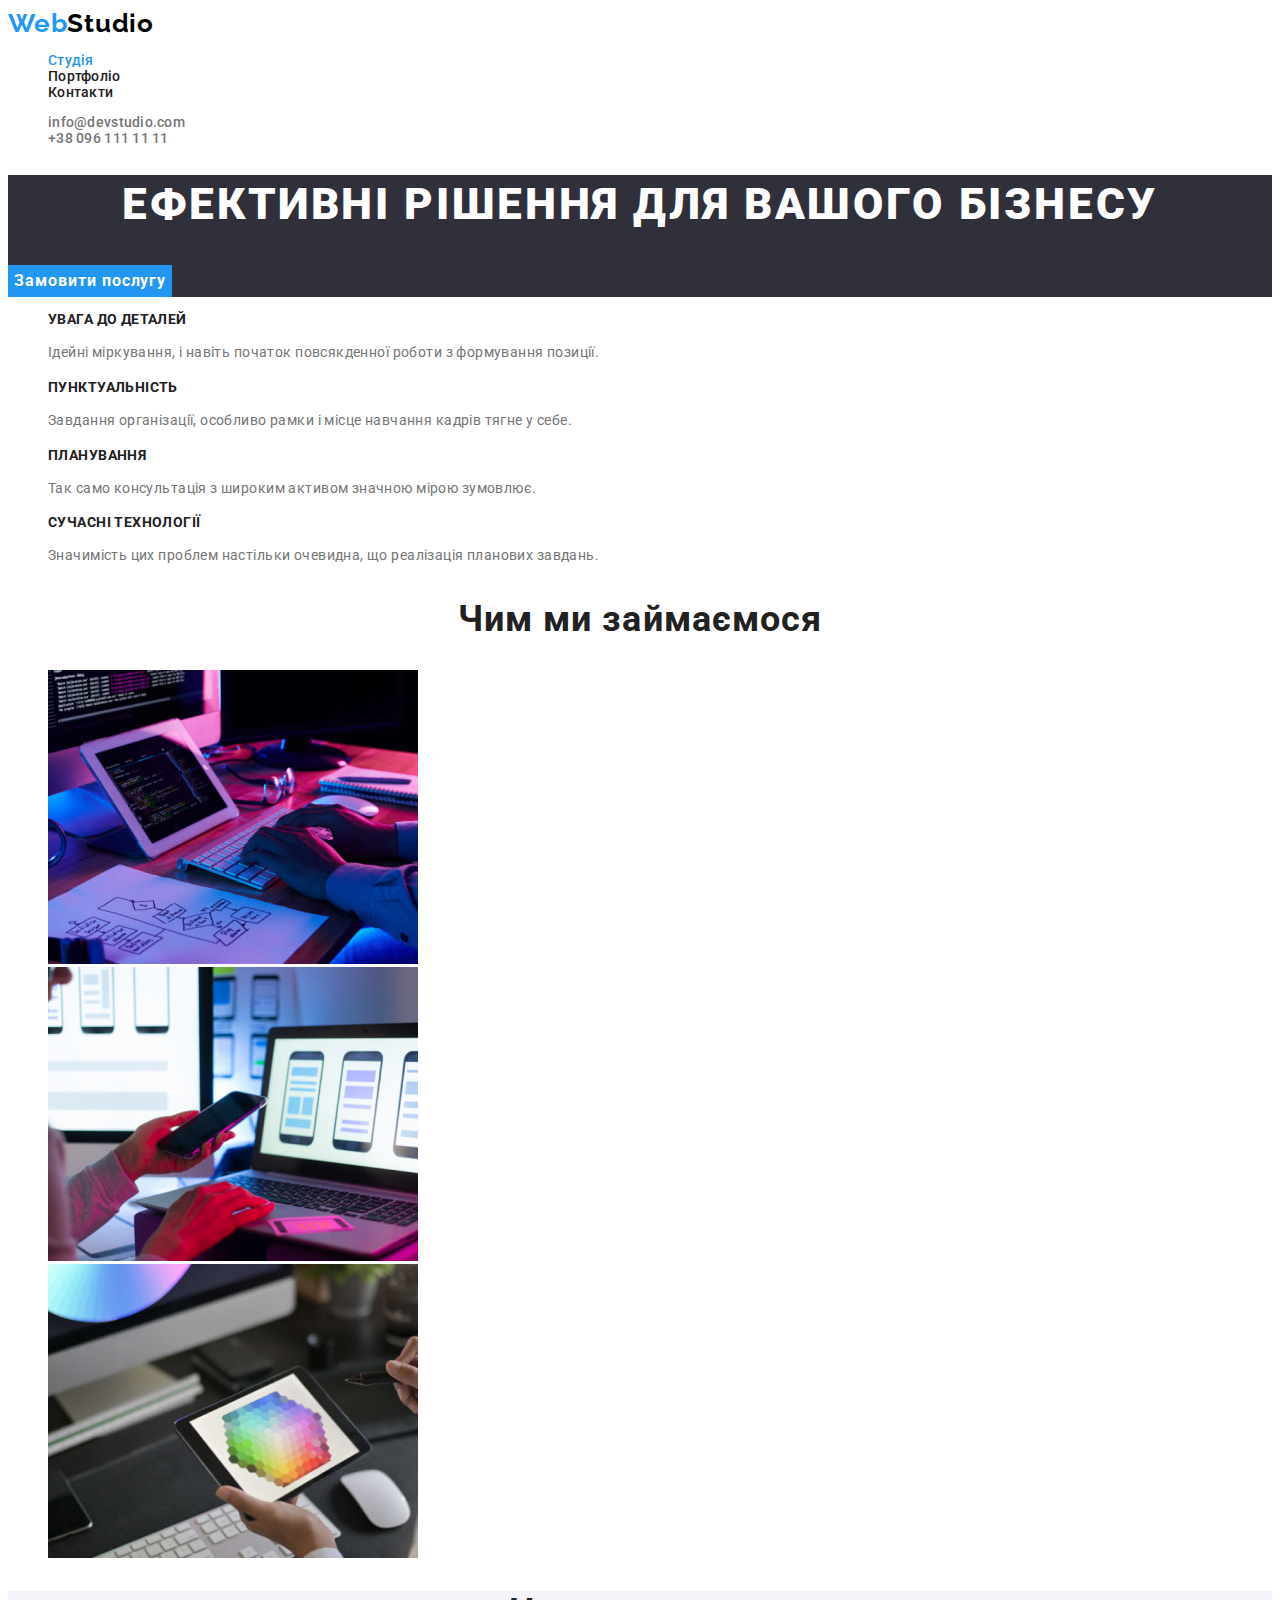
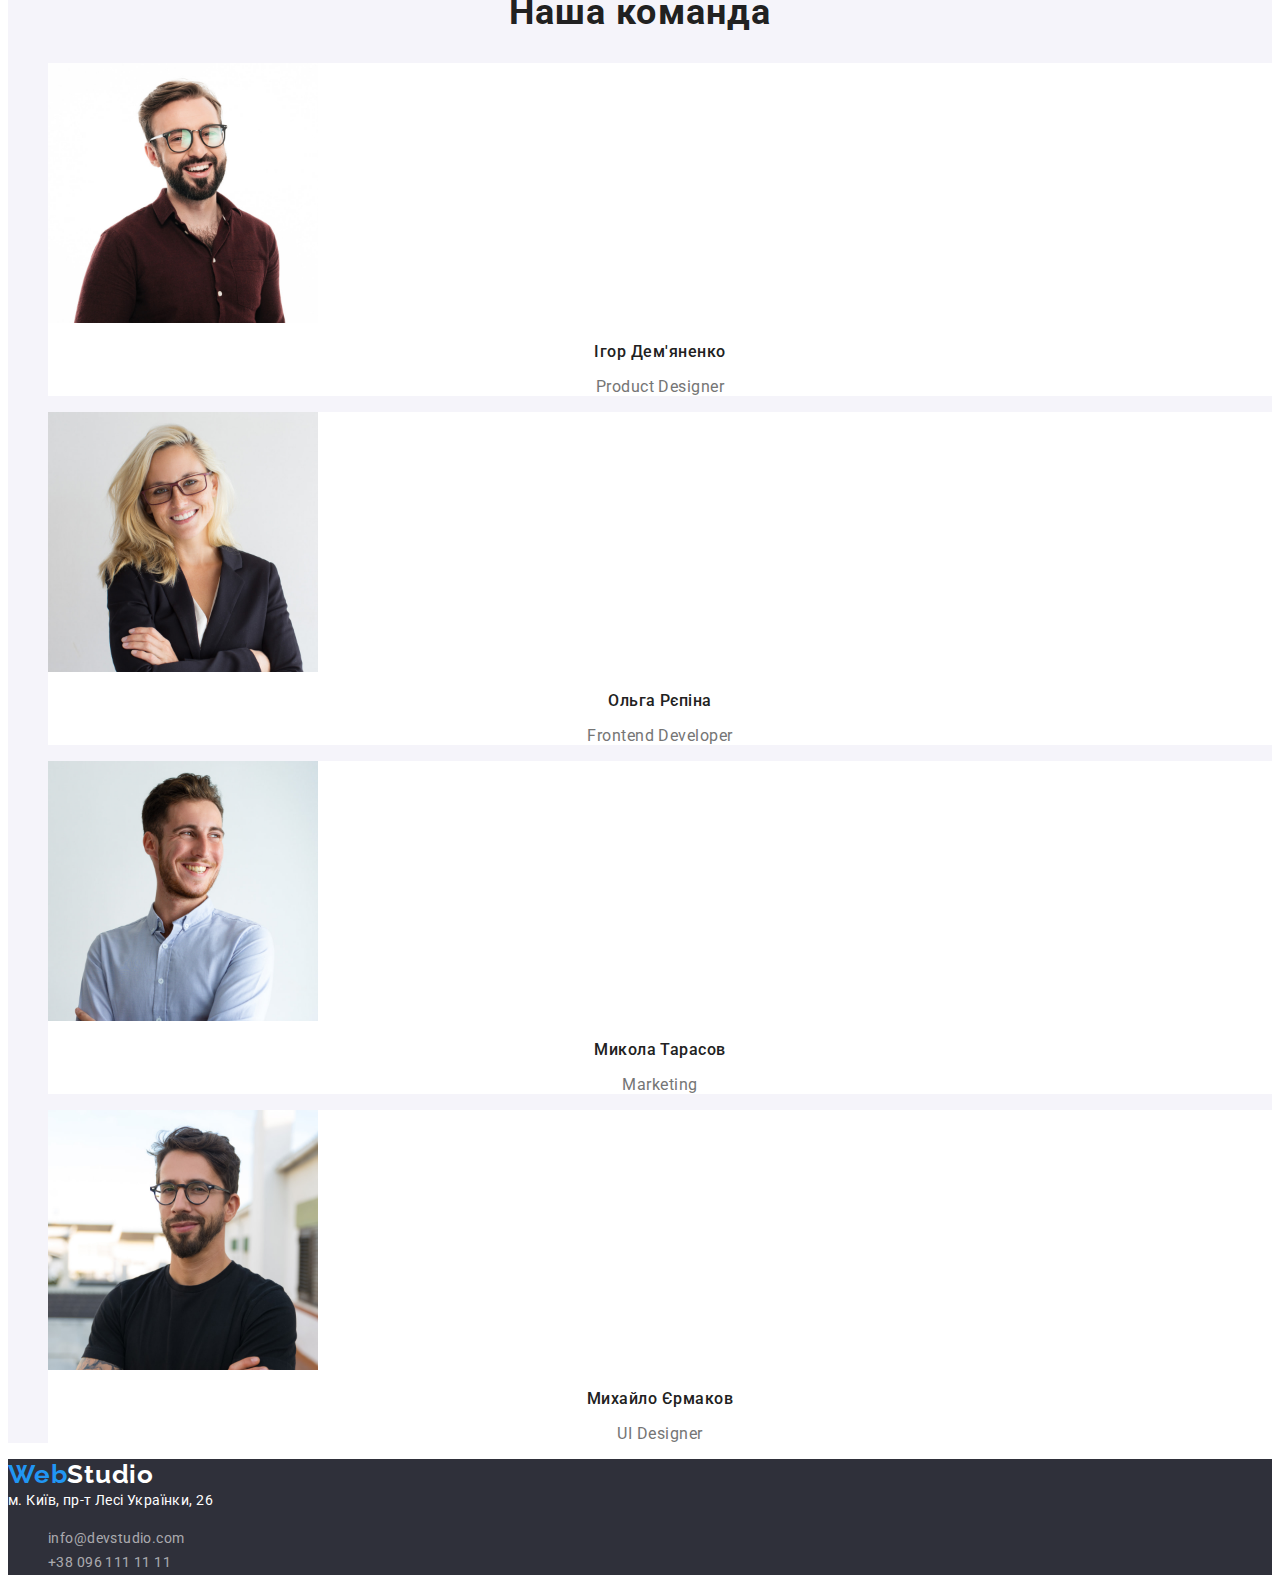
==== index.html @ 441d174c "Initial commit" ====
<!DOCTYPE html>
<html lang="uk">
  <head>
    <meta charset="UTF-8" />
    <meta name="viewport" content="width=device-width, initial-scale=1.0" />
    <title>WebStudio</title>

    <!-- Fonts -->
    <link rel="preconnect" href="https://fonts.googleapis.com" />
    <link rel="preconnect" href="https://fonts.gstatic.com" crossorigin />
    <link
      href="https://fonts.googleapis.com/css2?family=Raleway:wght@700&family=Roboto:wght@400;500;700;900&display=swap"
      rel="stylesheet"
    />

    <!-- Styles -->
    <link rel="stylesheet" href="./css/styles.css" />
  </head>

  <body>
    <!-- Header -->
    <header class="header">
      <a
        class="logo"
        href="./index.html"
        aria-label="Головна сторінка WebStudio"
      >
        Web<span class="half-logo">Studio</span>
      </a>

      <nav class="navigation">
        <ul class="navigation-list">
          <li class="item navigation-item">
            <a class="link navigation-link active-link" href="./index.html"
              >Студія</a
            >
          </li>
          <li class="item navigation-item">
            <a class="link navigation-link" href="./portfolio.html"
              >Портфоліо</a
            >
          </li>
          <li class="item navigation-item">
            <a class="link navigation-link" href="#">Контакти</a>
          </li>
        </ul>
      </nav>

      <ul class="header-list">
        <li class="item header-item">
          <a class="link header-mailphone" href="mailto:info@devstudio.com"
            >info@devstudio.com</a
          >
        </li>
        <li class="item header-item">
          <a class="link header-mailphone" href="tel:380961111111"
            >+38 096 111 11 11</a
          >
        </li>
      </ul>
    </header>
    <main>
      <!-- Section hero -->
      <section class="hero">
        <h1 class="hero-title">Ефективні рішення для вашого бізнесу</h1>
        <button class="button button-mode-durk" type="button">
          Замовити послугу
        </button>
      </section>

      <!-- Section Cards -->
      <section class="cards">
        <h2 class="visually-hidden">Карточки</h2>
        <ul class="cards-list">
          <li class="item cards-item">
            <h3 class="cards-item-title">УВАГА ДО ДЕТАЛЕЙ</h3>
            <p class="cards-item-description">
              Ідейні міркування, і навіть початок повсякденної роботи з
              формування позиції.
            </p>
          </li>
          <li class="item cards-item">
            <h3 class="cards-item-title">ПУНКТУАЛЬНІСТЬ</h3>
            <p class="cards-item-description">
              Завдання організації, особливо рамки і місце навчання кадрів тягне
              у себе.
            </p>
          </li>
          <li class="item cards-item">
            <h3 class="cards-item-title">ПЛАНУВАННЯ</h3>
            <p class="cards-item-description">
              Так само консультація з широким активом значною мірою зумовлює.
            </p>
          </li>
          <li class="item cards-item">
            <h3 class="cards-item-title">СУЧАСНІ ТЕХНОЛОГІЇ</h3>
            <p class="cards-item-description">
              Значимість цих проблем настільки очевидна, що реалізація планових
              завдань.
            </p>
          </li>
        </ul>
      </section>

      <!-- Section What do we do -->
      <section class="whatdowedo">
        <h2 class="section-title">Чим ми займаємося</h2>
        <ul class="whatdowedo-list-boxes">
          <li class="item whatdowedo-item-box">
            <img
              class="whatdowedo-item-image"
              src="./images/whatdowedo/box-1.jpg"
              alt="Чим ми займаємось - алгоритм"
              width="370"
              height="294"
            />
          </li>
          <li class="item whatdowedo-item-box">
            <img
              class="whatdowedo-item-image"
              src="./images/whatdowedo/box-2.jpg"
              alt="Чим ми займаємось - дизайн"
              width="370"
              height="294"
            />
          </li>
          <li class="item whatdowedo-item-box">
            <img
              class="whatdowedo-item-image"
              src="./images/whatdowedo/box-3.jpg"
              alt="Чим ми займаємось - визуалізація"
              width="370"
              height="294"
            />
          </li>
        </ul>
      </section>

      <!-- Section Our team -->
      <section class="our-team">
        <h2 class="section-title">Наша команда</h2>
        <ul class="our-team-list">
          <li class="item our-team-item">
            <img
              class="our-team-item-pic"
              src="./images/our-team/our-team-1.jpg"
              alt="Ігор Дем'яненко"
              width="270"
              height="260"
            />
            <h3 class="our-team-item-name">Ігор Дем'яненко</h3>
            <p class="our-team-item-position">Product Designer</p>
          </li>
          <li class="item our-team-item">
            <img
              class="our-team-item-pic"
              src="./images/our-team/our-team-2.jpg"
              alt="Ольга Рєпіна"
              width="270"
              height="260"
            />
            <h3 class="our-team-item-name">Ольга Рєпіна</h3>
            <p class="our-team-item-position">Frontend Developer</p>
          </li>
          <li class="item our-team-item">
            <img
              class="our-team-item-pic"
              src="./images/our-team/our-team-3.jpg"
              alt="Микола Тарасов"
              width="270"
              height="260"
            />
            <h3 class="our-team-item-name">Микола Тарасов</h3>
            <p class="our-team-item-position">Marketing</p>
          </li>
          <li class="item our-team-item">
            <img
              class="our-team-item-pic"
              src="./images/our-team/our-team-4.jpg"
              alt="Михайло Єрмаков"
              width="270"
              height="260"
            />
            <h3 class="our-team-item-name">Михайло Єрмаков</h3>
            <p class="our-team-item-position">UI Designer</p>
          </li>
        </ul>
      </section>
    </main>

    <!-- Footer -->
    <footer class="footer">
      <div class="footer-group">
        <a
          class="logo"
          href="./index.html"
          aria-label="Головна сторінка WebStudio"
        >
          Web<span class="half-logo-footer">Studio</span>
        </a>
        <address class="address">
          м. Київ, пр-т Лесі Українки, 26
          <ul class="footer-list">
            <li class="item footer-item">
              <a class="link footer-link" href="mailto:info@devstudio.com"
                >info@devstudio.com</a
              >
            </li>
            <li class="item footer-item">
              <a class="link footer-link" href="tel:380961111111"
                >+38 096 111 11 11</a
              >
            </li>
          </ul>
        </address>
      </div>
    </footer>
  </body>
</html>
---- css/styles.css ----
:root {
  /* font */
  --main-font: 'Roboto', sans-serif;
  --logo-font: 'Raleway', sans-serif;

  /* text colors */
  --name-color: #212121;
  --descr-color: #757575;
  --activ-color: #2196f3;
  --second-color: #ffffff;

  /* background colors; */
  --header-bg-color: #ffffff;
  --footer-bg-color: #2f303a;
  --activ-bg-color: #2196f3;
  --second-bg-color: #f5f4fa;
}

body {
  font-family: var(--main-font);
  color: var(--name-color);
  font-size: 14px;
  line-height: normal;
  letter-spacing: 0.42px;
}

.item {
  list-style-type: none;
}

.link {
  text-decoration: none;
  color: currentColor;
}

.button {
  font-family: inherit;
  text-align: center;
  font-size: 16px;
  font-weight: 700;
  line-height: 1.87;
  letter-spacing: 0.96px;
  cursor: pointer;
  border: none;
}

.button-mode-light {
  color: var(--name-color);
  background-color: var(--second-bg-color);
}

.button-mode-light:hover,
.button-mode-light:focus,
.button-active {
  color: var(--second-color);
  background-color: var(--activ-bg-color);
}

.button-mode-durk {
  color: var(--second-color);
  background-color: var(--activ-bg-color);
}

.button-mode-durk:hover,
.button-mode-durk:focus {
  color: var(--name-color);
  background-color: var(--second-bg-color);
}

.section-title {
  text-align: center;
  font-size: 36px;
  font-weight: 700;
  letter-spacing: 1.08px;
}

.visually-hidden {
  position: absolute;
  width: 1px;
  height: 1px;
  margin: -1px;
  border: 0;
  padding: 0;

  white-space: nowrap;
  clip-path: inset(100%);
  clip: rect(0 0 0 0);
  overflow: hidden;
}

/*
==================================
-= Header section =-
==================================
*/
/* logo */
.logo {
  color: var(--activ-color);
  font-family: var(--logo-font);
  font-size: 26px;
  font-weight: 700;
  letter-spacing: 0.78px;
  text-decoration: none;
}

.half-logo {
  color: #000;
}
.half-logo-footer {
  color: #fff;
}

/* Navigation */
.navigation-link,
.header-mailphone {
  font-weight: 500;
  letter-spacing: 0.28px;
}

.active-link,
.navigation-link:hover,
.navigation-link:focus,
.header-mailphone:hover,
.header-mailphone:focus,
.footer-link:hover,
.footer-link:focus {
  color: var(--activ-color);
}

/* Mail & Phone */
.header-mailphone {
  color: var(--descr-color);
}

/*
===================================
-= Hero section =-
===================================
*/
.hero {
  background-color: var(--footer-bg-color);
}

.hero-title {
  color: var(--second-color);
  text-align: center;
  font-size: 44px;
  font-weight: 900;
  line-height: 1.36;
  letter-spacing: 2.64px;
  text-transform: uppercase;
}

/*
==================================
-= Cards section =-
==================================
*/

.cards-item-title {
  font-size: 14px;
  font-weight: 700;
  letter-spacing: 0.42px;
  text-transform: uppercase;
}
.cards-item-description {
  color: var(--descr-color);
  line-height: 1.71;
  letter-spacing: 0.42px;
}

/*
==================================
-= Our team section =-
==================================
*/
.our-team {
  background-color: var(--second-bg-color);
}

.our-team-item {
  background-color: var(--header-bg-color);
}
.our-team-item-name {
  color: var(--name-color);
  text-align: center;
  font-size: 16px;
  font-weight: 500;
  letter-spacing: 0.48px;
}
.our-team-item-position {
  color: var(--descr-color);
  text-align: center;
  font-size: 16px;
  letter-spacing: 0.48px;
}

/*
==================================
-= Portfolio section =-
==================================
*/
.portfolio-name {
  color: var(--name-color);
  font-size: 18px;
  font-weight: 700;
  line-height: 2;
  letter-spacing: 1.08px;
}
.portfolio-description {
  color: var(--descr-color);
  font-size: 16px;
  line-height: 1.87;
  letter-spacing: 0.48px;
}
.portfolio-item {
  background-color: var(--header-bg-color);
}

/*
==================================
-= Footer section =-
==================================
*/
.footer {
  background-color: var(--footer-bg-color);
}
.address {
  color: var(--second-color);
  font-family: Roboto;
  font-style: normal;
  line-height: 1.71;
  letter-spacing: 0.42px;
}

.footer-link {
  color: rgba(255, 255, 255, 0.6);
  line-height: 1.71;
  letter-spacing: 0.42px;
}
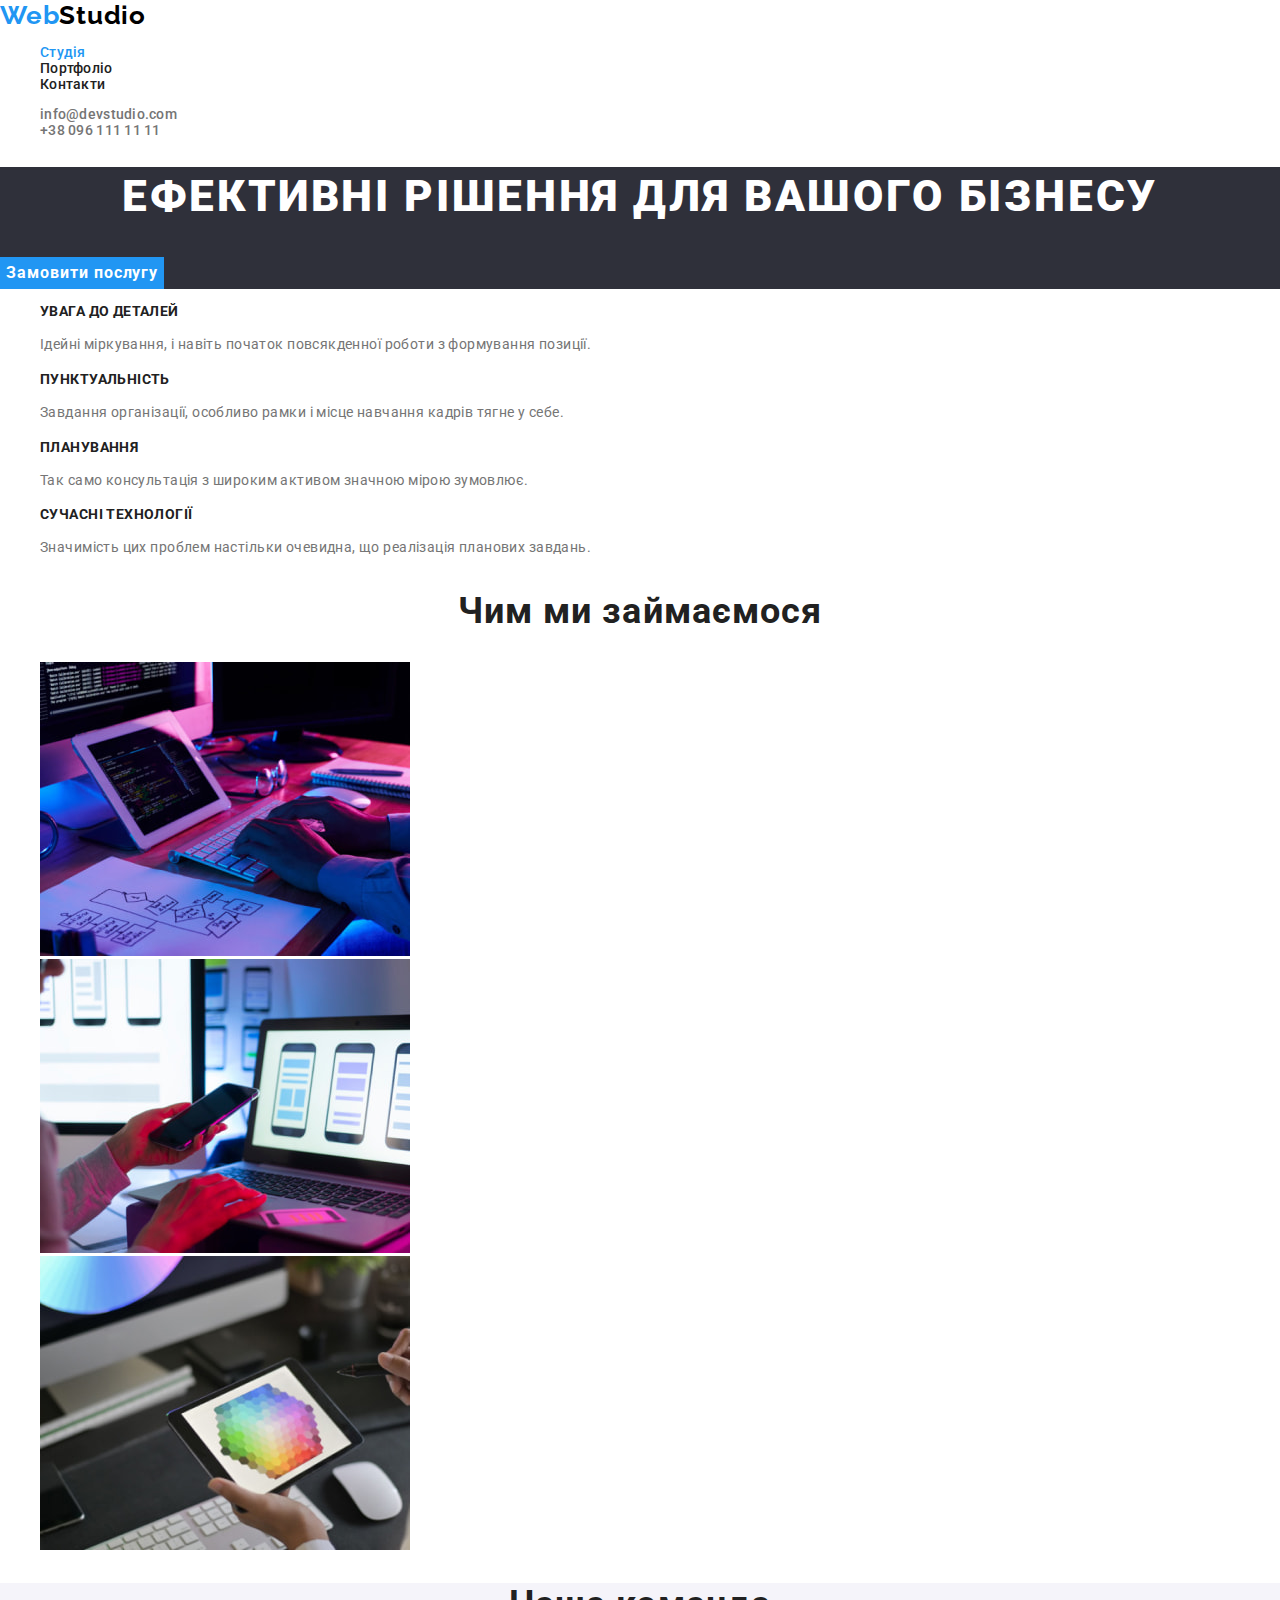
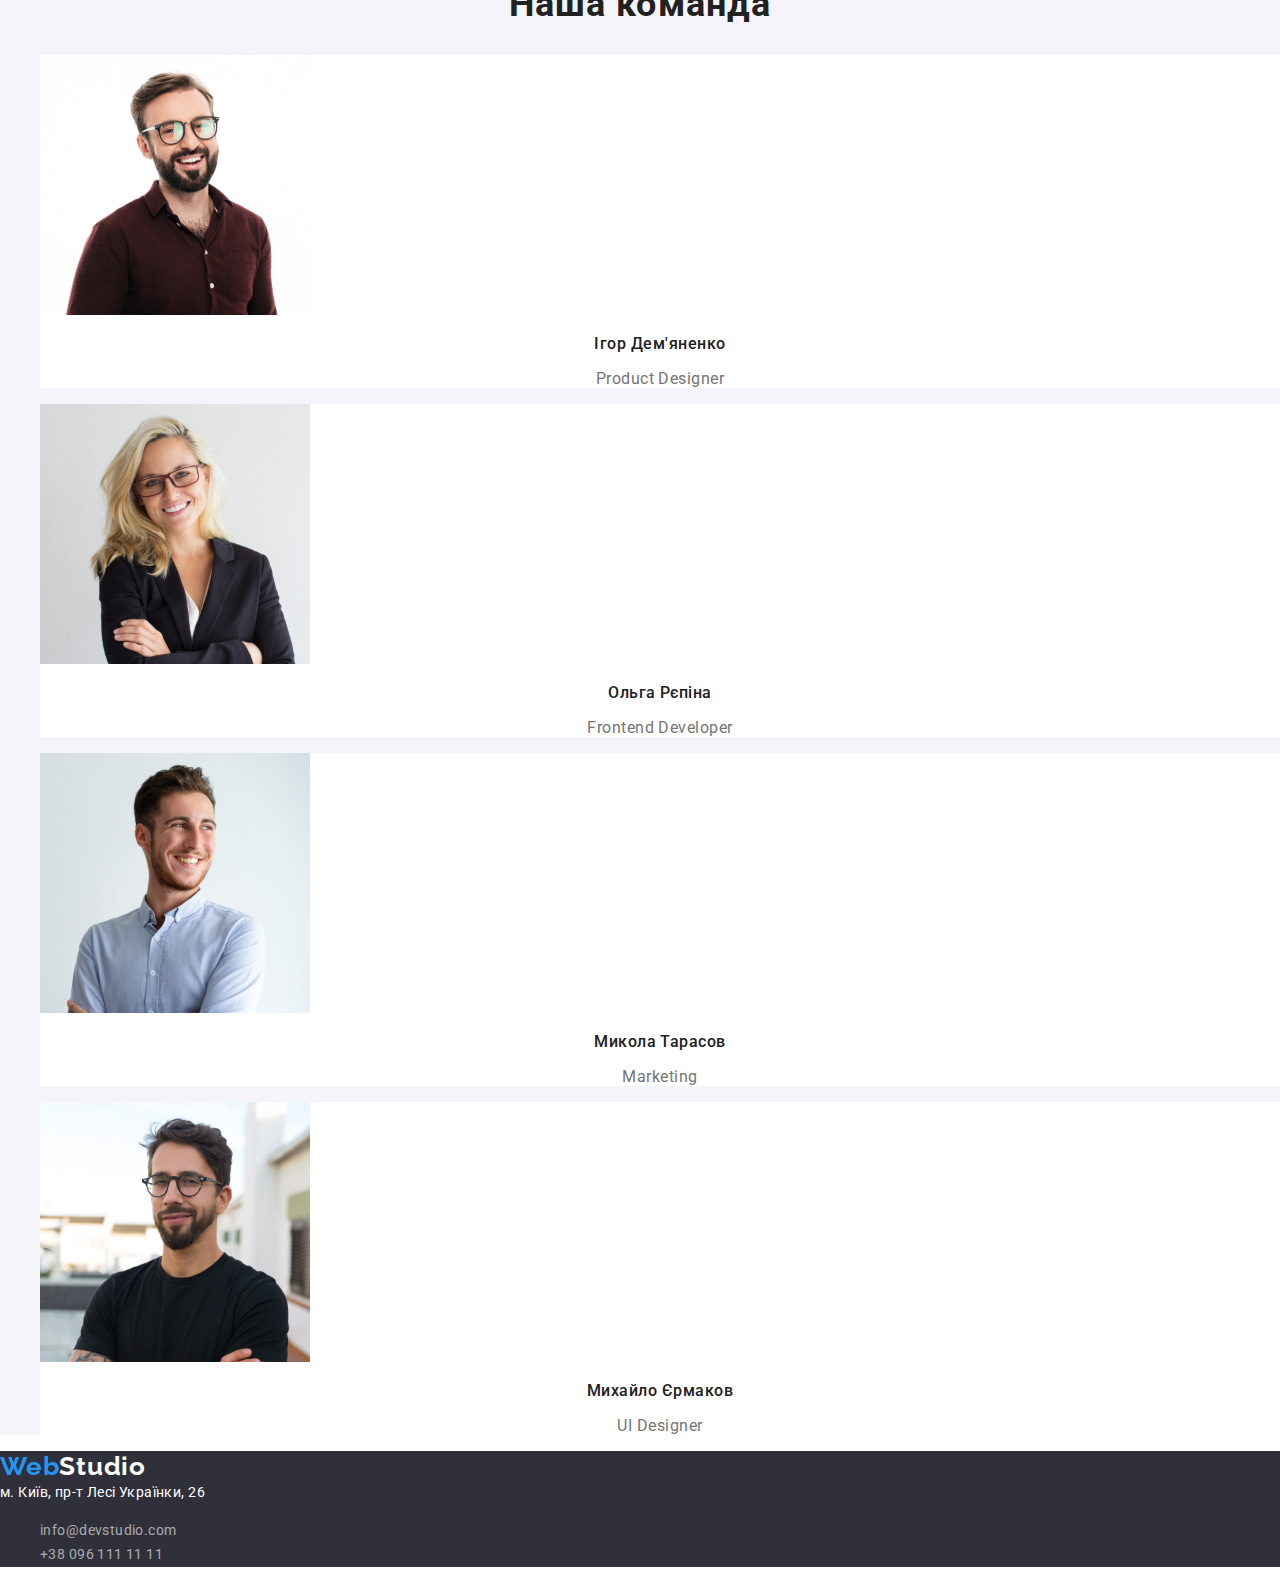
==== commit f1021fa7: "Summary" ====
--- a/index.html
+++ b/index.html
@@ -14,6 +14,7 @@
     />
 
     <!-- Styles -->
+    <link rel="stylesheet" href="./css/modern-normalize.css" />
     <link rel="stylesheet" href="./css/styles.css" />
   </head>
 
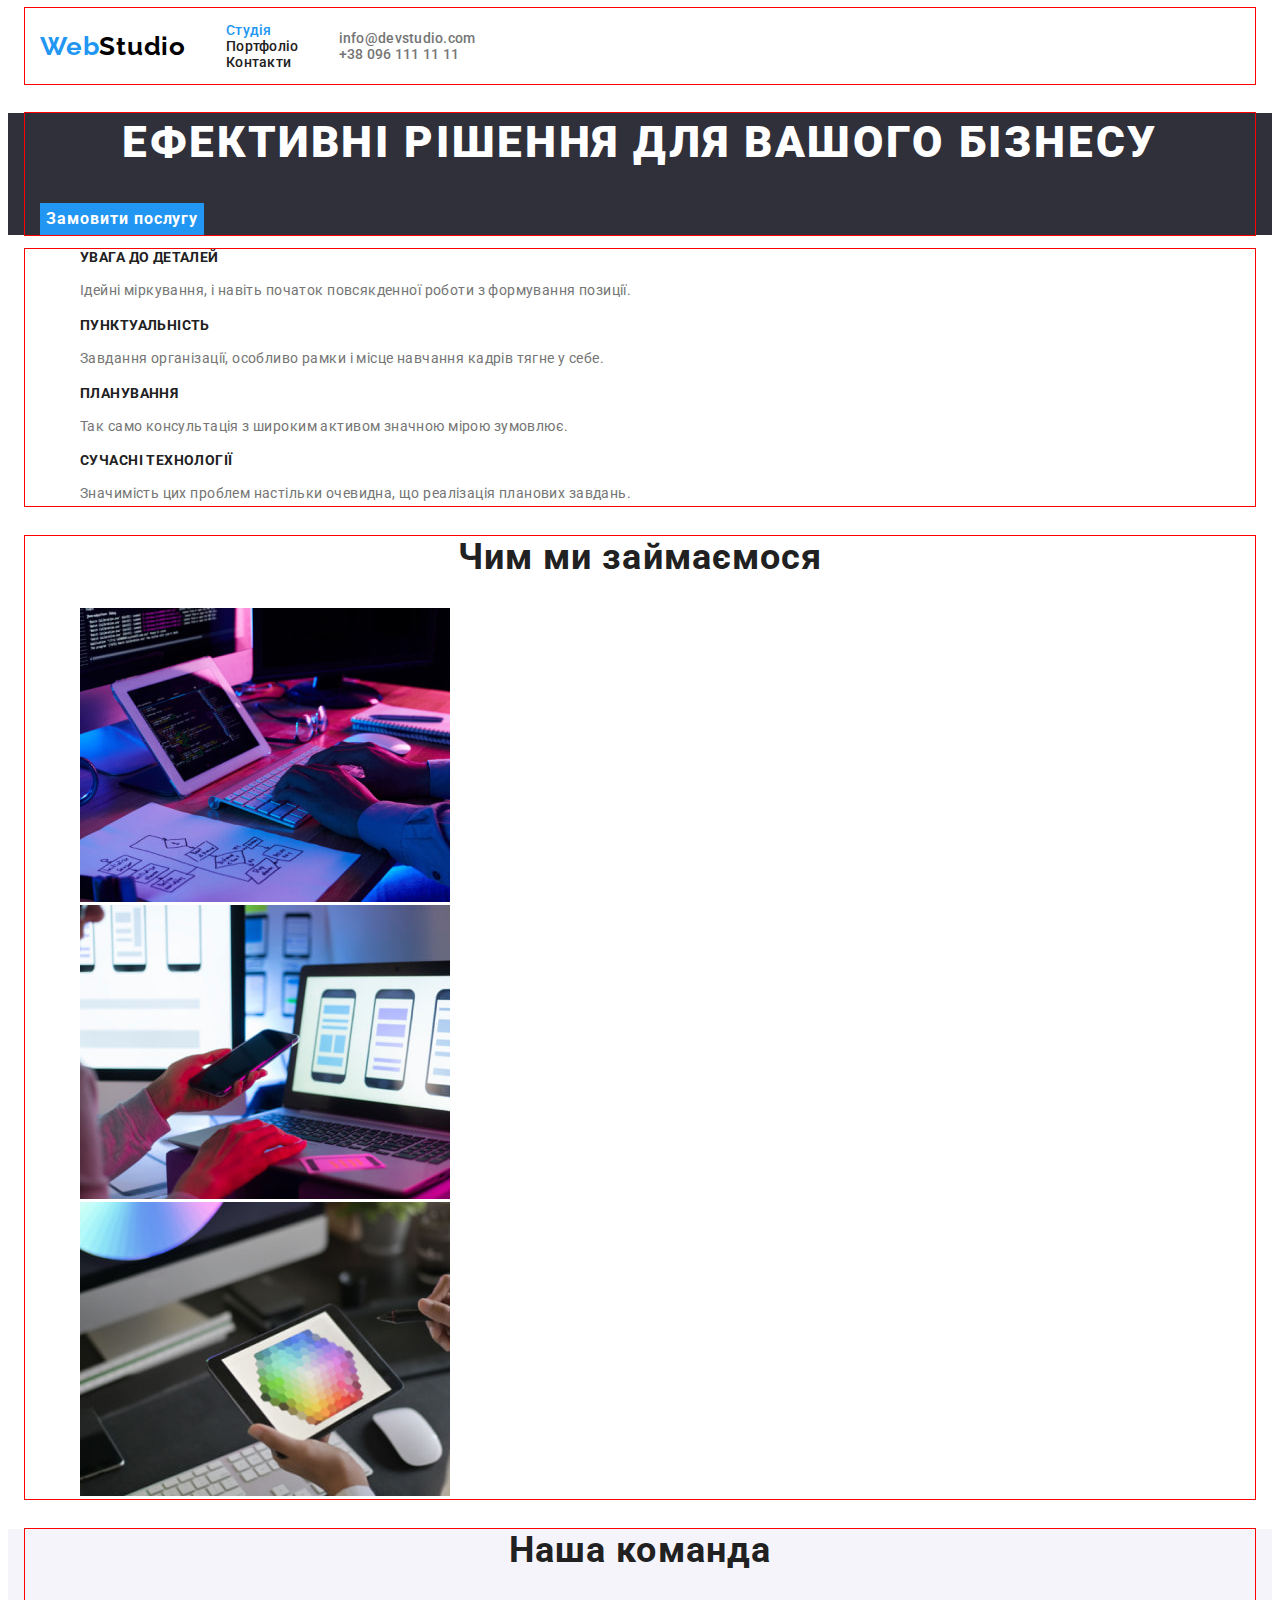
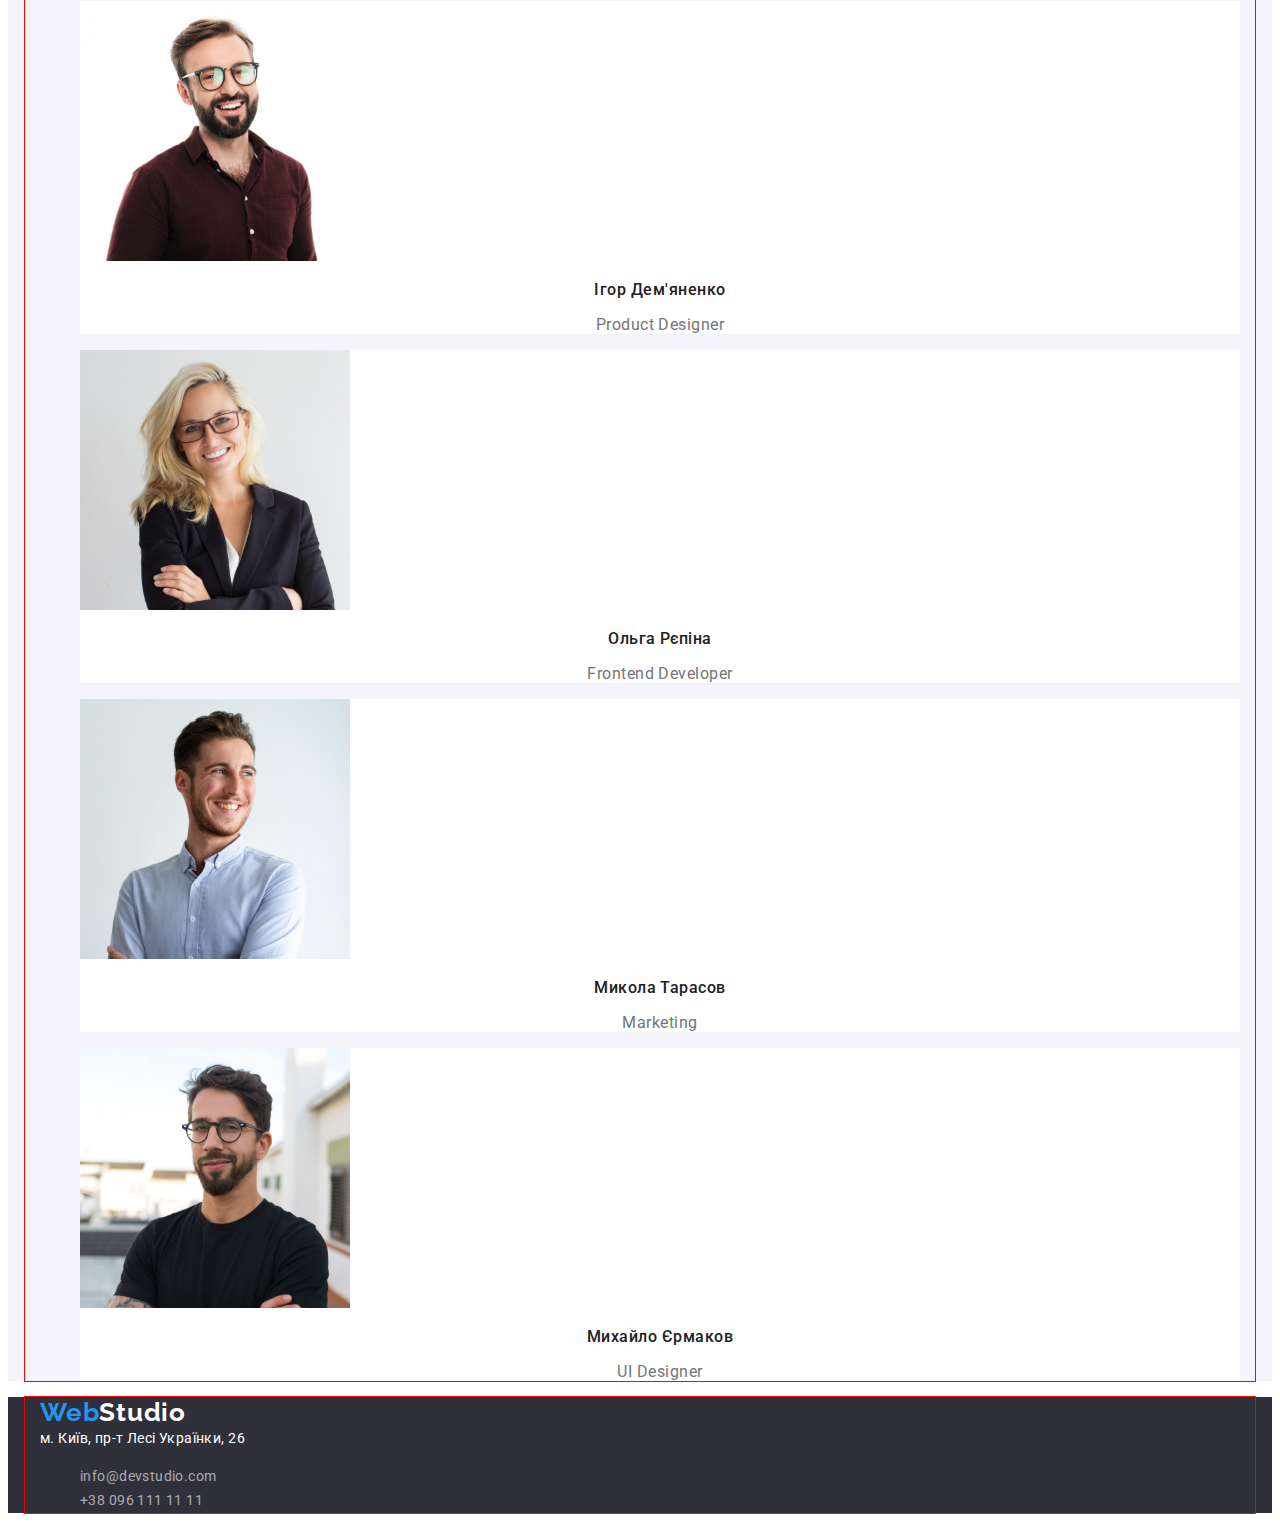
==== commit c511d5bd: "Summary" ====
--- a/index.html
+++ b/index.html
@@ -13,185 +13,202 @@
       rel="stylesheet"
     />
 
-    <!-- Styles -->
-    <link rel="stylesheet" href="./css/modern-normalize.css" />
+    <!-- Normalize styles -->
+    <link
+      rel="stylesheet"
+      href="https://cdnjs.cloudflare.com/ajax/libs/modern-normalize/2.0.0/modern-normalize.min.css"
+      integrity="sha512-4xo8blKMVCiXpTaLzQSLSw3KFOVPWhm/TRtuPVc4WG6kUgjH6J03IBuG7JZPkcWMxJ5huwaBpOpnwYElP/m6wg=="
+      crossorigin="anonymous"
+      referrerpolicy="no-referrer"
+    />
+    <!-- Custom styles -->
     <link rel="stylesheet" href="./css/styles.css" />
   </head>
 
   <body>
     <!-- Header -->
     <header class="header">
-      <a
-        class="logo"
-        href="./index.html"
-        aria-label="Головна сторінка WebStudio"
-      >
-        Web<span class="half-logo">Studio</span>
-      </a>
-
-      <nav class="navigation">
-        <ul class="navigation-list">
-          <li class="item navigation-item">
-            <a class="link navigation-link active-link" href="./index.html"
-              >Студія</a
+      <div class="container header-container">
+        <a
+          class="logo"
+          href="./index.html"
+          aria-label="Головна сторінка WebStudio"
+        >
+          Web<span class="half-logo">Studio</span>
+        </a>
+
+        <nav class="navigation">
+          <ul class="navigation-list">
+            <li class="item navigation-item">
+              <a class="link navigation-link active-link" href="./index.html"
+                >Студія</a
+              >
+            </li>
+            <li class="item navigation-item">
+              <a class="link navigation-link" href="./portfolio.html"
+                >Портфоліо</a
+              >
+            </li>
+            <li class="item navigation-item">
+              <a class="link navigation-link" href="#">Контакти</a>
+            </li>
+          </ul>
+        </nav>
+
+        <ul class="header-list">
+          <li class="item header-item">
+            <a class="link header-mailphone" href="mailto:info@devstudio.com"
+              >info@devstudio.com</a
             >
           </li>
-          <li class="item navigation-item">
-            <a class="link navigation-link" href="./portfolio.html"
-              >Портфоліо</a
+          <li class="item header-item">
+            <a class="link header-mailphone" href="tel:380961111111"
+              >+38 096 111 11 11</a
             >
           </li>
-          <li class="item navigation-item">
-            <a class="link navigation-link" href="#">Контакти</a>
-          </li>
         </ul>
-      </nav>
-
-      <ul class="header-list">
-        <li class="item header-item">
-          <a class="link header-mailphone" href="mailto:info@devstudio.com"
-            >info@devstudio.com</a
-          >
-        </li>
-        <li class="item header-item">
-          <a class="link header-mailphone" href="tel:380961111111"
-            >+38 096 111 11 11</a
-          >
-        </li>
-      </ul>
+      </div>
     </header>
     <main>
       <!-- Section hero -->
       <section class="hero">
-        <h1 class="hero-title">Ефективні рішення для вашого бізнесу</h1>
-        <button class="button button-mode-durk" type="button">
-          Замовити послугу
-        </button>
+        <div class="container">
+          <h1 class="hero-title">Ефективні рішення для вашого бізнесу</h1>
+          <button class="button button-mode-durk" type="button">
+            Замовити послугу
+          </button>
+        </div>
       </section>
 
       <!-- Section Cards -->
       <section class="cards">
-        <h2 class="visually-hidden">Карточки</h2>
-        <ul class="cards-list">
-          <li class="item cards-item">
-            <h3 class="cards-item-title">УВАГА ДО ДЕТАЛЕЙ</h3>
-            <p class="cards-item-description">
-              Ідейні міркування, і навіть початок повсякденної роботи з
-              формування позиції.
-            </p>
-          </li>
-          <li class="item cards-item">
-            <h3 class="cards-item-title">ПУНКТУАЛЬНІСТЬ</h3>
-            <p class="cards-item-description">
-              Завдання організації, особливо рамки і місце навчання кадрів тягне
-              у себе.
-            </p>
-          </li>
-          <li class="item cards-item">
-            <h3 class="cards-item-title">ПЛАНУВАННЯ</h3>
-            <p class="cards-item-description">
-              Так само консультація з широким активом значною мірою зумовлює.
-            </p>
-          </li>
-          <li class="item cards-item">
-            <h3 class="cards-item-title">СУЧАСНІ ТЕХНОЛОГІЇ</h3>
-            <p class="cards-item-description">
-              Значимість цих проблем настільки очевидна, що реалізація планових
-              завдань.
-            </p>
-          </li>
-        </ul>
+        <div class="container">
+          <h2 class="visually-hidden">Карточки</h2>
+          <ul class="cards-list">
+            <li class="item cards-item">
+              <h3 class="cards-item-title">УВАГА ДО ДЕТАЛЕЙ</h3>
+              <p class="cards-item-description">
+                Ідейні міркування, і навіть початок повсякденної роботи з
+                формування позиції.
+              </p>
+            </li>
+            <li class="item cards-item">
+              <h3 class="cards-item-title">ПУНКТУАЛЬНІСТЬ</h3>
+              <p class="cards-item-description">
+                Завдання організації, особливо рамки і місце навчання кадрів
+                тягне у себе.
+              </p>
+            </li>
+            <li class="item cards-item">
+              <h3 class="cards-item-title">ПЛАНУВАННЯ</h3>
+              <p class="cards-item-description">
+                Так само консультація з широким активом значною мірою зумовлює.
+              </p>
+            </li>
+            <li class="item cards-item">
+              <h3 class="cards-item-title">СУЧАСНІ ТЕХНОЛОГІЇ</h3>
+              <p class="cards-item-description">
+                Значимість цих проблем настільки очевидна, що реалізація
+                планових завдань.
+              </p>
+            </li>
+          </ul>
+        </div>
       </section>
 
       <!-- Section What do we do -->
       <section class="whatdowedo">
-        <h2 class="section-title">Чим ми займаємося</h2>
-        <ul class="whatdowedo-list-boxes">
-          <li class="item whatdowedo-item-box">
-            <img
-              class="whatdowedo-item-image"
-              src="./images/whatdowedo/box-1.jpg"
-              alt="Чим ми займаємось - алгоритм"
-              width="370"
-              height="294"
-            />
-          </li>
-          <li class="item whatdowedo-item-box">
-            <img
-              class="whatdowedo-item-image"
-              src="./images/whatdowedo/box-2.jpg"
-              alt="Чим ми займаємось - дизайн"
-              width="370"
-              height="294"
-            />
-          </li>
-          <li class="item whatdowedo-item-box">
-            <img
-              class="whatdowedo-item-image"
-              src="./images/whatdowedo/box-3.jpg"
-              alt="Чим ми займаємось - визуалізація"
-              width="370"
-              height="294"
-            />
-          </li>
-        </ul>
+        <div class="container">
+          <h2 class="section-title">Чим ми займаємося</h2>
+          <ul class="whatdowedo-list-boxes">
+            <li class="item whatdowedo-item-box">
+              <img
+                class="whatdowedo-item-image"
+                src="./images/whatdowedo/box-1.jpg"
+                alt="Чим ми займаємось - алгоритм"
+                width="370"
+                height="294"
+              />
+            </li>
+            <li class="item whatdowedo-item-box">
+              <img
+                class="whatdowedo-item-image"
+                src="./images/whatdowedo/box-2.jpg"
+                alt="Чим ми займаємось - дизайн"
+                width="370"
+                height="294"
+              />
+            </li>
+            <li class="item whatdowedo-item-box">
+              <img
+                class="whatdowedo-item-image"
+                src="./images/whatdowedo/box-3.jpg"
+                alt="Чим ми займаємось - визуалізація"
+                width="370"
+                height="294"
+              />
+            </li>
+          </ul>
+        </div>
       </section>
 
       <!-- Section Our team -->
       <section class="our-team">
-        <h2 class="section-title">Наша команда</h2>
-        <ul class="our-team-list">
-          <li class="item our-team-item">
-            <img
-              class="our-team-item-pic"
-              src="./images/our-team/our-team-1.jpg"
-              alt="Ігор Дем'яненко"
-              width="270"
-              height="260"
-            />
-            <h3 class="our-team-item-name">Ігор Дем'яненко</h3>
-            <p class="our-team-item-position">Product Designer</p>
-          </li>
-          <li class="item our-team-item">
-            <img
-              class="our-team-item-pic"
-              src="./images/our-team/our-team-2.jpg"
-              alt="Ольга Рєпіна"
-              width="270"
-              height="260"
-            />
-            <h3 class="our-team-item-name">Ольга Рєпіна</h3>
-            <p class="our-team-item-position">Frontend Developer</p>
-          </li>
-          <li class="item our-team-item">
-            <img
-              class="our-team-item-pic"
-              src="./images/our-team/our-team-3.jpg"
-              alt="Микола Тарасов"
-              width="270"
-              height="260"
-            />
-            <h3 class="our-team-item-name">Микола Тарасов</h3>
-            <p class="our-team-item-position">Marketing</p>
-          </li>
-          <li class="item our-team-item">
-            <img
-              class="our-team-item-pic"
-              src="./images/our-team/our-team-4.jpg"
-              alt="Михайло Єрмаков"
-              width="270"
-              height="260"
-            />
-            <h3 class="our-team-item-name">Михайло Єрмаков</h3>
-            <p class="our-team-item-position">UI Designer</p>
-          </li>
-        </ul>
+        <div class="container">
+          <h2 class="section-title">Наша команда</h2>
+          <ul class="our-team-list">
+            <li class="item our-team-item">
+              <img
+                class="our-team-item-pic"
+                src="./images/our-team/our-team-1.jpg"
+                alt="Ігор Дем'яненко"
+                width="270"
+                height="260"
+              />
+              <h3 class="our-team-item-name">Ігор Дем'яненко</h3>
+              <p class="our-team-item-position">Product Designer</p>
+            </li>
+            <li class="item our-team-item">
+              <img
+                class="our-team-item-pic"
+                src="./images/our-team/our-team-2.jpg"
+                alt="Ольга Рєпіна"
+                width="270"
+                height="260"
+              />
+              <h3 class="our-team-item-name">Ольга Рєпіна</h3>
+              <p class="our-team-item-position">Frontend Developer</p>
+            </li>
+            <li class="item our-team-item">
+              <img
+                class="our-team-item-pic"
+                src="./images/our-team/our-team-3.jpg"
+                alt="Микола Тарасов"
+                width="270"
+                height="260"
+              />
+              <h3 class="our-team-item-name">Микола Тарасов</h3>
+              <p class="our-team-item-position">Marketing</p>
+            </li>
+            <li class="item our-team-item">
+              <img
+                class="our-team-item-pic"
+                src="./images/our-team/our-team-4.jpg"
+                alt="Михайло Єрмаков"
+                width="270"
+                height="260"
+              />
+              <h3 class="our-team-item-name">Михайло Єрмаков</h3>
+              <p class="our-team-item-position">UI Designer</p>
+            </li>
+          </ul>
+        </div>
       </section>
     </main>
 
     <!-- Footer -->
     <footer class="footer">
-      <div class="footer-group">
+      <div class="container">
         <a
           class="logo"
           href="./index.html"
--- a/css/styles.css
+++ b/css/styles.css
@@ -22,56 +22,6 @@
   font-size: 14px;
   line-height: normal;
   letter-spacing: 0.42px;
-}
-
-.item {
-  list-style-type: none;
-}
-
-.link {
-  text-decoration: none;
-  color: currentColor;
-}
-
-.button {
-  font-family: inherit;
-  text-align: center;
-  font-size: 16px;
-  font-weight: 700;
-  line-height: 1.87;
-  letter-spacing: 0.96px;
-  cursor: pointer;
-  border: none;
-}
-
-.button-mode-light {
-  color: var(--name-color);
-  background-color: var(--second-bg-color);
-}
-
-.button-mode-light:hover,
-.button-mode-light:focus,
-.button-active {
-  color: var(--second-color);
-  background-color: var(--activ-bg-color);
-}
-
-.button-mode-durk {
-  color: var(--second-color);
-  background-color: var(--activ-bg-color);
-}
-
-.button-mode-durk:hover,
-.button-mode-durk:focus {
-  color: var(--name-color);
-  background-color: var(--second-bg-color);
-}
-
-.section-title {
-  text-align: center;
-  font-size: 36px;
-  font-weight: 700;
-  letter-spacing: 1.08px;
 }
 
 .visually-hidden {
@@ -88,12 +38,78 @@
   overflow: hidden;
 }
 
+.container {
+  outline: 1px solid red;
+
+  width: 1200px;
+  padding-left: 15px;
+  padding-right: 15px;
+
+  margin-left: auto;
+  margin-right: auto;
+}
+
+.item {
+  list-style-type: none;
+}
+
+.link {
+  text-decoration: none;
+  color: currentColor;
+}
+
+.button {
+  font-family: inherit;
+  text-align: center;
+  font-size: 16px;
+  font-weight: 700;
+  line-height: 1.87;
+  letter-spacing: 0.96px;
+  cursor: pointer;
+  border: none;
+}
+
+.button-mode-light {
+  color: var(--name-color);
+  background-color: var(--second-bg-color);
+}
+
+.button-mode-light:hover,
+.button-mode-light:focus,
+.button-active {
+  color: var(--second-color);
+  background-color: var(--activ-bg-color);
+}
+
+.button-mode-durk {
+  color: var(--second-color);
+  background-color: var(--activ-bg-color);
+}
+
+.button-mode-durk:hover,
+.button-mode-durk:focus {
+  color: var(--name-color);
+  background-color: var(--second-bg-color);
+}
+
+.section-title {
+  text-align: center;
+  font-size: 36px;
+  font-weight: 700;
+  letter-spacing: 1.08px;
+}
+
 /*
 ==================================
 -= Header section =-
 ==================================
 */
 /* logo */
+.header-container {
+  display: flex;
+  align-items: center;
+}
+
 .logo {
   color: var(--activ-color);
   font-family: var(--logo-font);
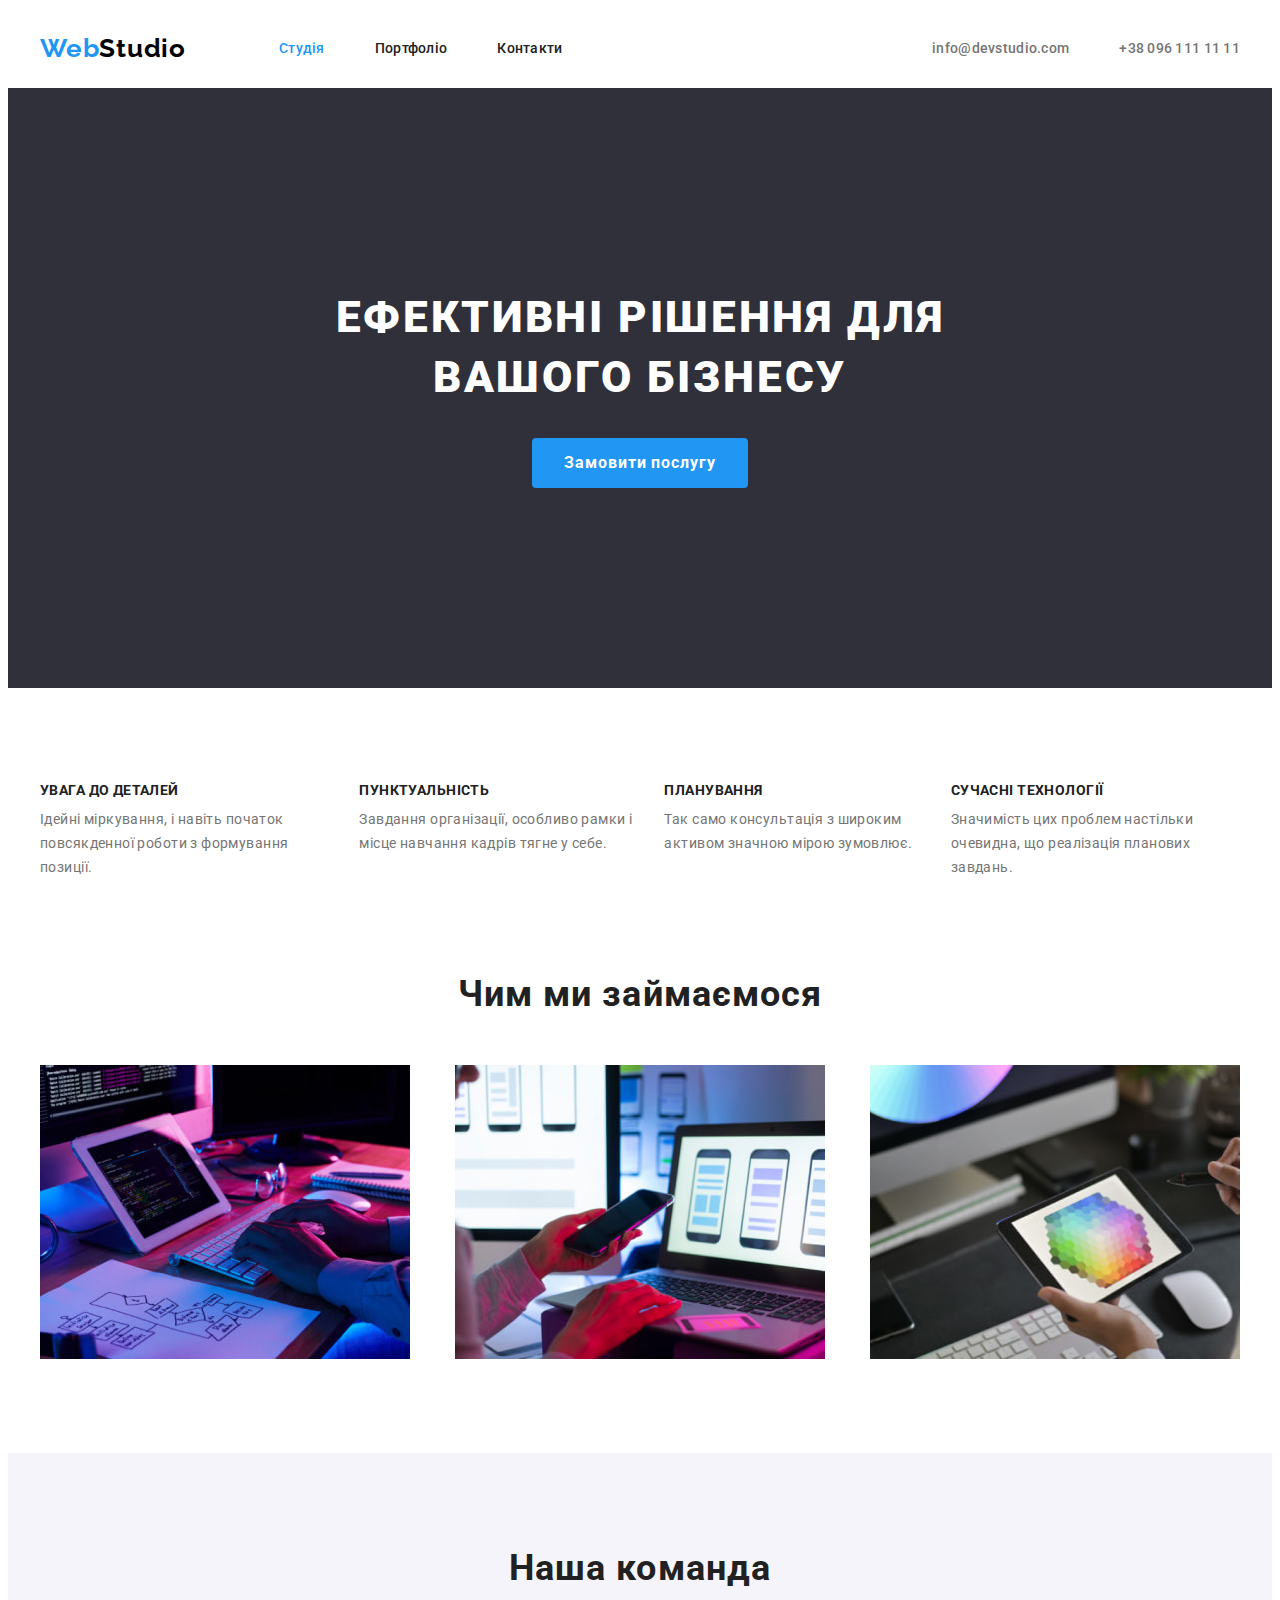
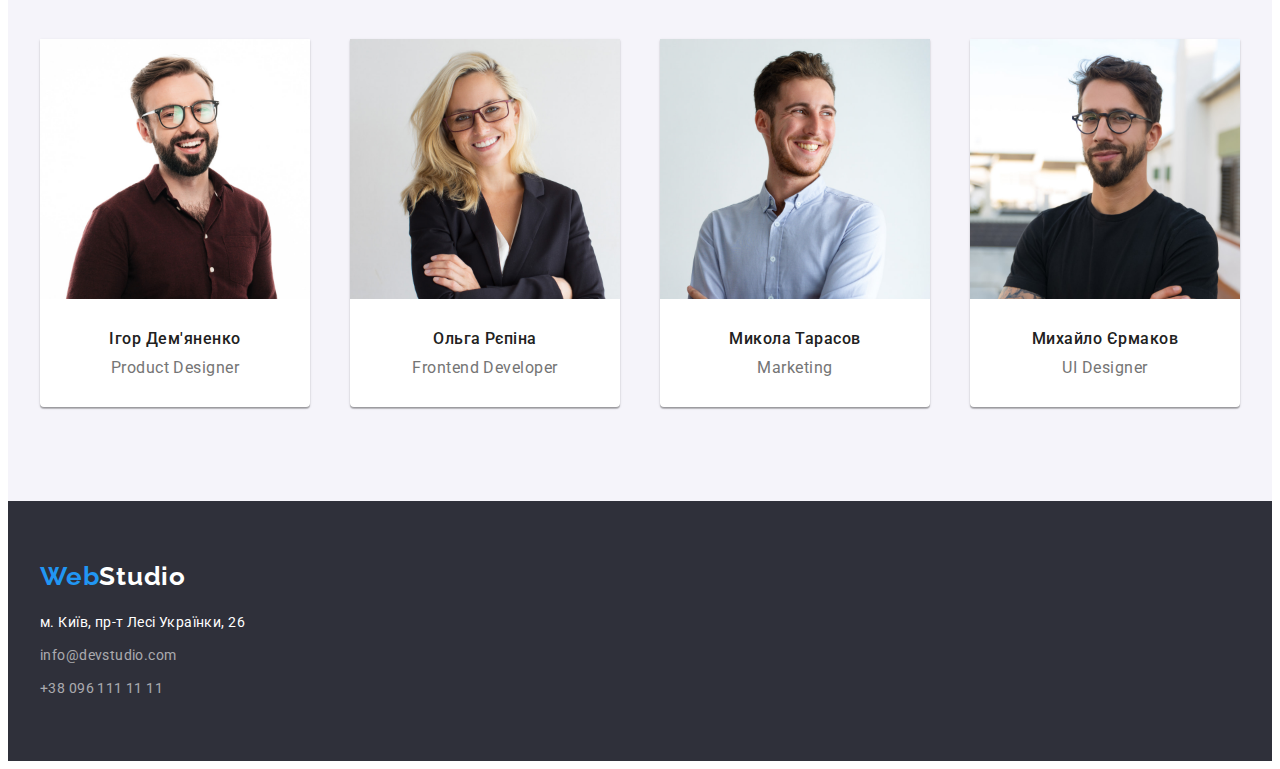
==== commit 802ecacf: "summary flex" ====
--- a/index.html
+++ b/index.html
@@ -30,7 +30,7 @@
     <header class="header">
       <div class="container header-container">
         <a
-          class="logo"
+          class="logo header-logo"
           href="./index.html"
           aria-label="Головна сторінка WebStudio"
         >
@@ -38,7 +38,7 @@
         </a>
 
         <nav class="navigation">
-          <ul class="navigation-list">
+          <ul class="navigation-list list">
             <li class="item navigation-item">
               <a class="link navigation-link active-link" href="./index.html"
                 >Студія</a
@@ -55,7 +55,7 @@
           </ul>
         </nav>
 
-        <ul class="header-list">
+        <ul class="header-list list">
           <li class="item header-item">
             <a class="link header-mailphone" href="mailto:info@devstudio.com"
               >info@devstudio.com</a
@@ -73,18 +73,19 @@
       <!-- Section hero -->
       <section class="hero">
         <div class="container">
-          <h1 class="hero-title">Ефективні рішення для вашого бізнесу</h1>
-          <button class="button button-mode-durk" type="button">
-            Замовити послугу
-          </button>
+          <div class="hero-group">
+            <h1 class="hero-title">Ефективні рішення для вашого бізнесу</h1>
+            <button class="button button-mode-durk" type="button">
+              Замовити послугу
+            </button>
+          </div>
         </div>
       </section>
 
-      <!-- Section Cards -->
-      <section class="cards">
+      <!-- Section What do we do -->
+      <section class="whatdowedo section">
         <div class="container">
-          <h2 class="visually-hidden">Карточки</h2>
-          <ul class="cards-list">
+          <ul class="cards-list list">
             <li class="item cards-item">
               <h3 class="cards-item-title">УВАГА ДО ДЕТАЛЕЙ</h3>
               <p class="cards-item-description">
@@ -113,14 +114,8 @@
               </p>
             </li>
           </ul>
-        </div>
-      </section>
-
-      <!-- Section What do we do -->
-      <section class="whatdowedo">
-        <div class="container">
-          <h2 class="section-title">Чим ми займаємося</h2>
-          <ul class="whatdowedo-list-boxes">
+          <h2 class="section-title whatdowedo-title">Чим ми займаємося</h2>
+          <ul class="whatdowedo-list-boxes list">
             <li class="item whatdowedo-item-box">
               <img
                 class="whatdowedo-item-image"
@@ -153,10 +148,10 @@
       </section>
 
       <!-- Section Our team -->
-      <section class="our-team">
+      <section class="our-team section">
         <div class="container">
           <h2 class="section-title">Наша команда</h2>
-          <ul class="our-team-list">
+          <ul class="our-team-list list">
             <li class="item our-team-item">
               <img
                 class="our-team-item-pic"
@@ -209,28 +204,30 @@
     <!-- Footer -->
     <footer class="footer">
       <div class="container">
-        <a
-          class="logo"
-          href="./index.html"
-          aria-label="Головна сторінка WebStudio"
-        >
-          Web<span class="half-logo-footer">Studio</span>
-        </a>
-        <address class="address">
-          м. Київ, пр-т Лесі Українки, 26
-          <ul class="footer-list">
-            <li class="item footer-item">
-              <a class="link footer-link" href="mailto:info@devstudio.com"
-                >info@devstudio.com</a
-              >
-            </li>
-            <li class="item footer-item">
-              <a class="link footer-link" href="tel:380961111111"
-                >+38 096 111 11 11</a
-              >
-            </li>
-          </ul>
-        </address>
+        <div class="footer-container">
+          <a
+            class="logo footer-logo"
+            href="./index.html"
+            aria-label="Головна сторінка WebStudio"
+          >
+            Web<span class="half-logo-footer">Studio</span>
+          </a>
+          <address class="address">
+            <ul class="footer-list list">
+              <li class="item footer-item">м. Київ, пр-т Лесі Українки, 26</li>
+              <li class="item footer-item">
+                <a class="link footer-link" href="mailto:info@devstudio.com"
+                  >info@devstudio.com</a
+                >
+              </li>
+              <li class="item footer-item">
+                <a class="link footer-link" href="tel:380961111111"
+                  >+38 096 111 11 11</a
+                >
+              </li>
+            </ul>
+          </address>
+        </div>
       </div>
     </footer>
   </body>
--- a/css/styles.css
+++ b/css/styles.css
@@ -22,6 +22,20 @@
   font-size: 14px;
   line-height: normal;
   letter-spacing: 0.42px;
+}
+
+h1,
+h2,
+h3,
+h4,
+h5,
+h6,
+p {
+  margin: 0;
+}
+
+img {
+  display: block;
 }
 
 .visually-hidden {
@@ -39,7 +53,7 @@
 }
 
 .container {
-  outline: 1px solid red;
+  /* outline: 1px solid red; */
 
   width: 1200px;
   padding-left: 15px;
@@ -49,9 +63,20 @@
   margin-right: auto;
 }
 
-.item {
+.section {
+  padding-top: 94px;
+  padding-bottom: 94px;
+}
+
+.list {
+  list-style: none;
+  padding: 0;
+  margin: 0;
+}
+
+/* .item {
   list-style-type: none;
-}
+} */
 
 .link {
   text-decoration: none;
@@ -72,6 +97,12 @@
 .button-mode-light {
   color: var(--name-color);
   background-color: var(--second-bg-color);
+  padding: 6px 22px;
+  border-radius: 4px;
+}
+
+.button-active {
+  padding: 6px 25px;
 }
 
 .button-mode-light:hover,
@@ -84,6 +115,15 @@
 .button-mode-durk {
   color: var(--second-color);
   background-color: var(--activ-bg-color);
+  padding: 10px 32px;
+  border-radius: 4px;
+
+  display: block;
+  margin-right: auto;
+  margin-left: auto;
+
+  min-width: 216px;
+  min-height: 50px;
 }
 
 .button-mode-durk:hover,
@@ -97,6 +137,7 @@
   font-size: 36px;
   font-weight: 700;
   letter-spacing: 1.08px;
+  margin-bottom: 50px;
 }
 
 /*
@@ -108,6 +149,10 @@
 .header-container {
   display: flex;
   align-items: center;
+}
+
+.header-list {
+  margin-left: auto;
 }
 
 .logo {
@@ -119,6 +164,10 @@
   text-decoration: none;
 }
 
+.header-logo {
+  margin-right: 93px;
+}
+
 .half-logo {
   color: #000;
 }
@@ -127,8 +176,25 @@
 }
 
 /* Navigation */
+.navigation-list {
+  display: flex;
+  align-items: center;
+}
+
+.navigation-item {
+  margin-right: 50px;
+}
+
+.navigation-item:last-child {
+  margin-right: 0;
+}
+
 .navigation-link,
 .header-mailphone {
+  display: block;
+  padding-top: 32px;
+  padding-bottom: 32px;
+
   font-weight: 500;
   letter-spacing: 0.28px;
 }
@@ -144,6 +210,18 @@
 }
 
 /* Mail & Phone */
+.header-list {
+  display: flex;
+}
+
+.header-item {
+  margin-right: 50px;
+}
+
+.header-item:last-child {
+  margin-right: 0px;
+}
+
 .header-mailphone {
   color: var(--descr-color);
 }
@@ -155,6 +233,14 @@
 */
 .hero {
   background-color: var(--footer-bg-color);
+}
+
+.hero-group {
+  width: 696px;
+  padding-top: 200px;
+  padding-bottom: 200px;
+  margin-left: auto;
+  margin-right: auto;
 }
 
 .hero-title {
@@ -165,19 +251,34 @@
   line-height: 1.36;
   letter-spacing: 2.64px;
   text-transform: uppercase;
-}
-
-/*
-==================================
--= Cards section =-
-==================================
-*/
+  margin-bottom: 30px;
+}
+
+/*
+==================================
+-= Section What do we do =-
+==================================
+*/
+.cards-list {
+  display: flex;
+  justify-content: space-between;
+  margin-bottom: 94px;
+}
+
+.cards-item {
+  margin-right: 30px;
+}
+
+.cards-item:last-child {
+  margin-right: 0px;
+}
 
 .cards-item-title {
   font-size: 14px;
   font-weight: 700;
   letter-spacing: 0.42px;
   text-transform: uppercase;
+  margin-bottom: 10px;
 }
 .cards-item-description {
   color: var(--descr-color);
@@ -185,6 +286,19 @@
   letter-spacing: 0.42px;
 }
 
+.whatdowedo-list-boxes {
+  display: flex;
+  justify-content: space-between;
+}
+
+.whatdowedo-item-box {
+  margin-right: 30px;
+}
+
+.whatdowedo-item-box:last-child {
+  margin-right: 0;
+}
+
 /*
 ==================================
 -= Our team section =-
@@ -194,8 +308,26 @@
   background-color: var(--second-bg-color);
 }
 
+.our-team-list {
+  display: flex;
+  justify-content: space-between;
+  flex-shrink: 0;
+}
+
 .our-team-item {
+  margin-right: 30px;
+
+  border-radius: 0px 0px 4px 4px;
+  box-shadow: 0px 2px 1px 0px rgba(0, 0, 0, 0.2),
+    0px 1px 1px 0px rgba(0, 0, 0, 0.14), 0px 1px 3px 0px rgba(0, 0, 0, 0.12);
   background-color: var(--header-bg-color);
+}
+.our-team-item:last-child {
+  margin-right: 0px;
+}
+
+.our-team-item-pic {
+  margin-bottom: 30px;
 }
 .our-team-item-name {
   color: var(--name-color);
@@ -203,12 +335,14 @@
   font-size: 16px;
   font-weight: 500;
   letter-spacing: 0.48px;
+  margin-bottom: 10px;
 }
 .our-team-item-position {
   color: var(--descr-color);
   text-align: center;
   font-size: 16px;
   letter-spacing: 0.48px;
+  margin-bottom: 30px;
 }
 
 /*
@@ -216,23 +350,65 @@
 -= Portfolio section =-
 ==================================
 */
+.portfolio {
+  border-top: 1px solid #ececec;
+}
+
 .portfolio-name {
   color: var(--name-color);
   font-size: 18px;
   font-weight: 700;
   line-height: 2;
   letter-spacing: 1.08px;
+  margin-left: 24px;
+  margin-bottom: 4px;
 }
 .portfolio-description {
   color: var(--descr-color);
   font-size: 16px;
   line-height: 1.87;
   letter-spacing: 0.48px;
+  margin-left: 24px;
+  padding-bottom: 20px;
 }
 .portfolio-item {
   background-color: var(--header-bg-color);
-}
-
+  outline: 1px solid #eee;
+  margin-bottom: 30px;
+  margin-right: 30px;
+}
+.portfolio-item:nth-child(3n) {
+  margin-right: 0;
+}
+
+.portfolio-item:nth-last-child(-n + 3) {
+  margin-bottom: 0;
+}
+
+.portfolio-buttons-list {
+  display: flex;
+  justify-content: center;
+  margin-bottom: 50px;
+}
+
+.portfolio-buttons-item {
+  margin-right: 8px;
+}
+
+.portfolio-buttons-item:last-child {
+  margin-right: 0px;
+}
+
+.portfolio-list {
+  display: flex;
+  flex-wrap: wrap;
+  justify-content: space-between;
+  flex-shrink: 0;
+}
+
+.portfolio-item-pic {
+  margin-bottom: 20px;
+}
 /*
 ==================================
 -= Footer section =-
@@ -240,6 +416,8 @@
 */
 .footer {
   background-color: var(--footer-bg-color);
+  padding-top: 60px;
+  padding-bottom: 60px;
 }
 .address {
   color: var(--second-color);
@@ -254,3 +432,25 @@
   line-height: 1.71;
   letter-spacing: 0.42px;
 }
+
+.footer-container {
+  display: flex;
+  flex-direction: column;
+}
+
+.footer-logo {
+  margin-bottom: 20px;
+}
+
+.footer-list {
+  display: flex;
+  flex-direction: column;
+}
+
+.footer-item {
+  margin-bottom: 9px;
+}
+
+.footer-item:last-child {
+  margin-bottom: 0px;
+}
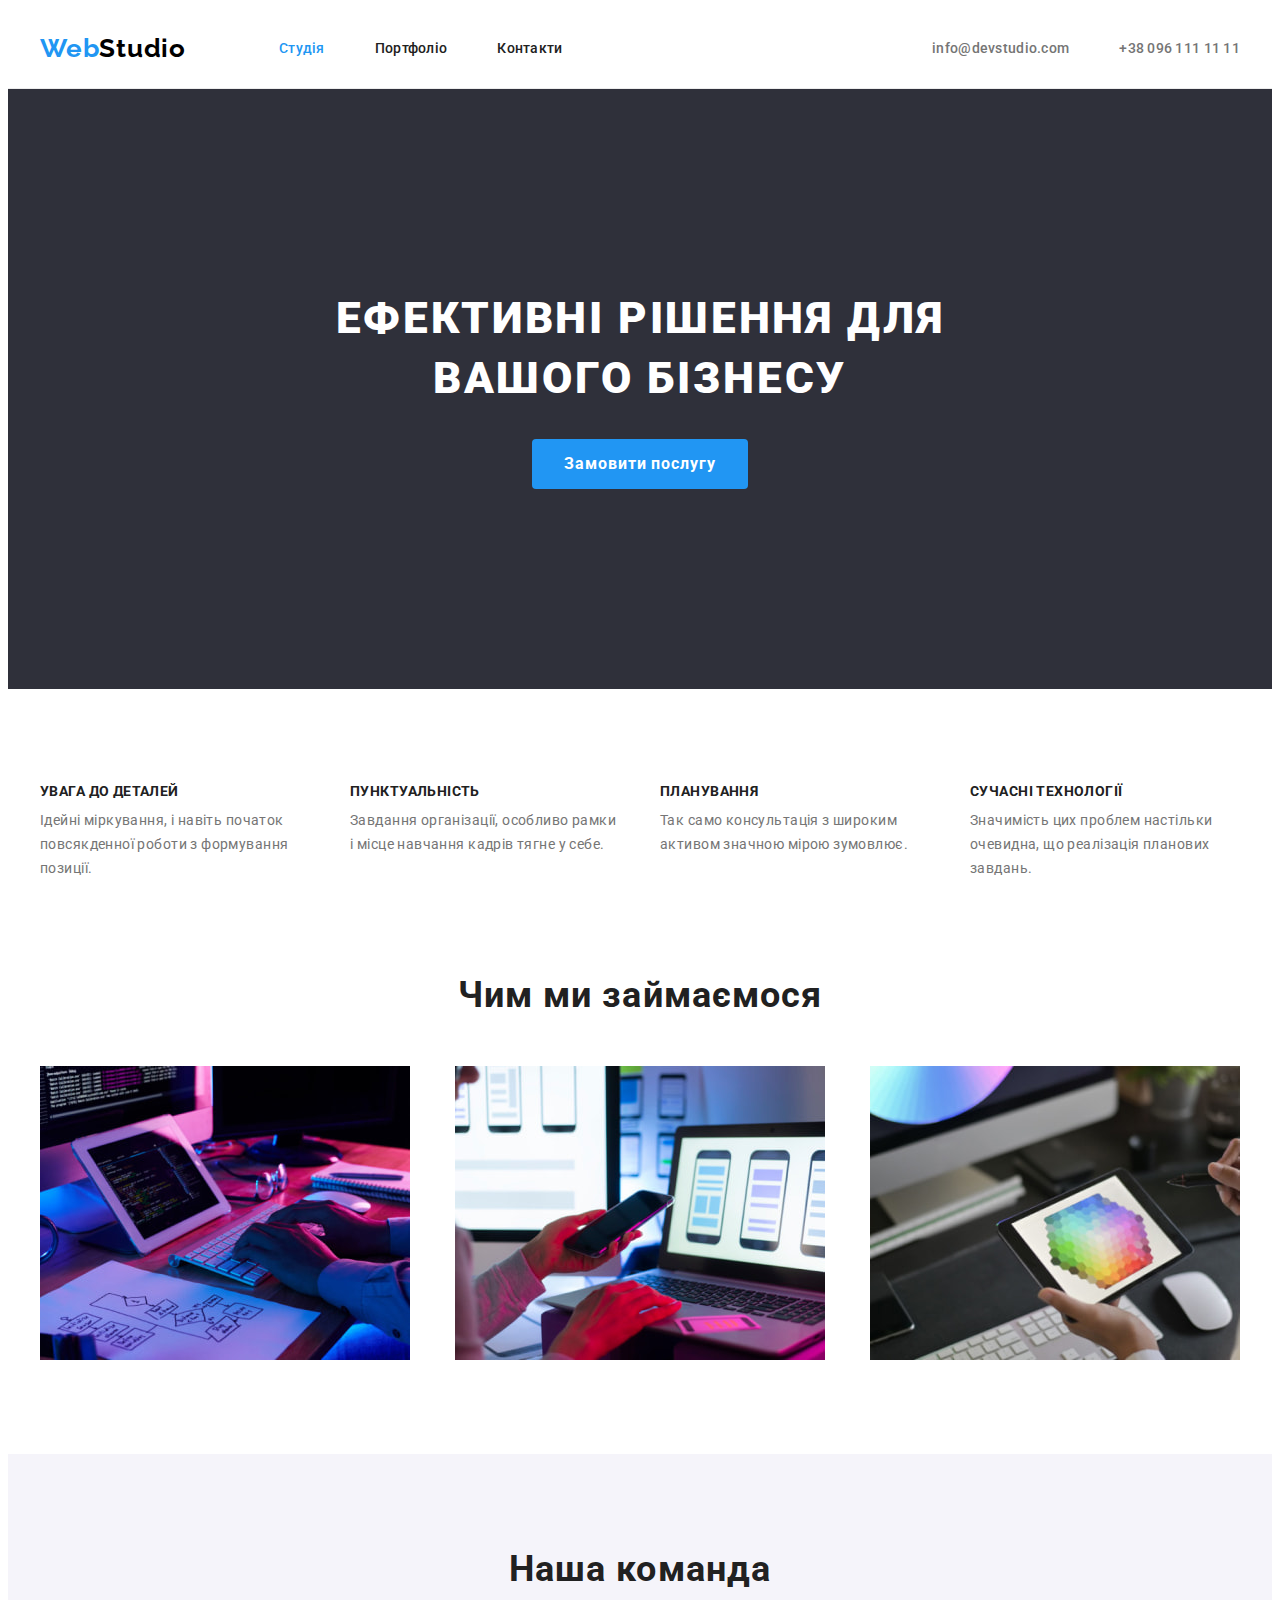
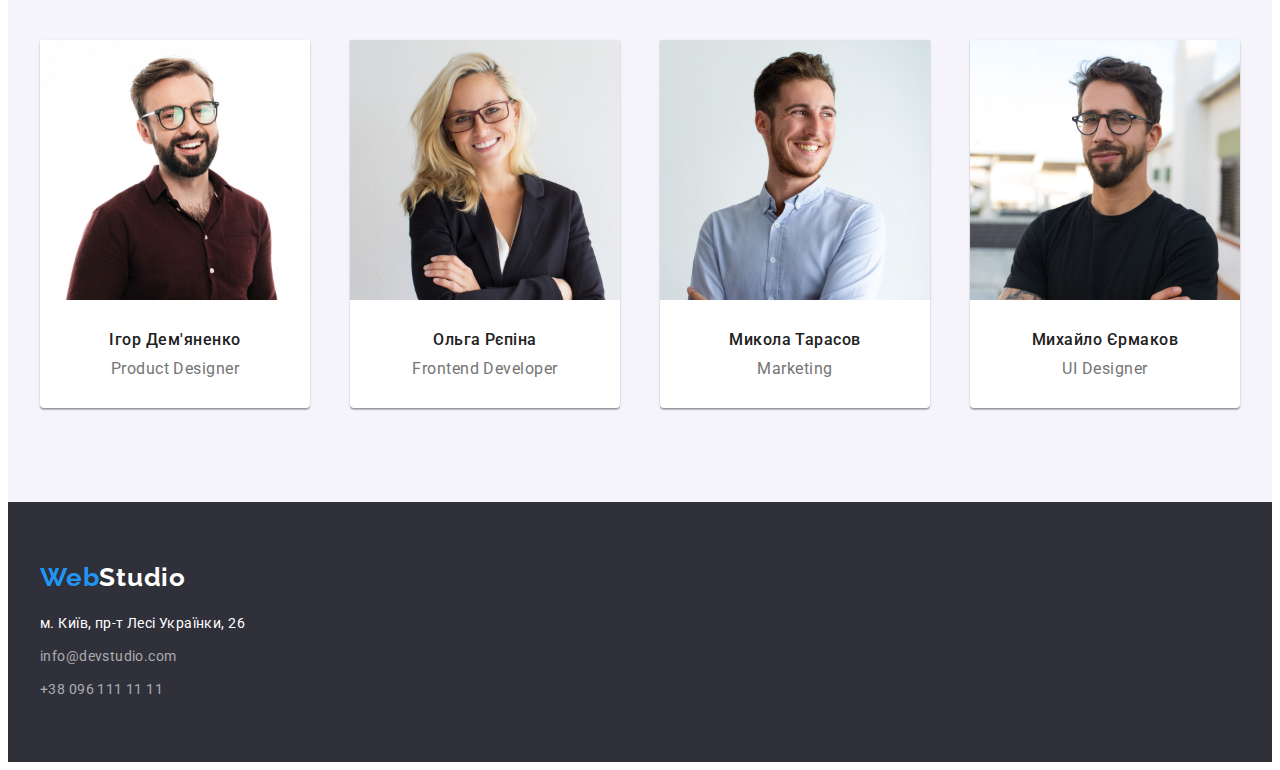
==== commit 8cc15a81: "Error correction" ====
--- a/index.html
+++ b/index.html
@@ -73,17 +73,15 @@
       <!-- Section hero -->
       <section class="hero">
         <div class="container">
-          <div class="hero-group">
-            <h1 class="hero-title">Ефективні рішення для вашого бізнесу</h1>
-            <button class="button button-mode-durk" type="button">
-              Замовити послугу
-            </button>
-          </div>
-        </div>
-      </section>
-
-      <!-- Section What do we do -->
-      <section class="whatdowedo section">
+          <h1 class="hero-title">Ефективні рішення для вашого бізнесу</h1>
+          <button class="button button-mode-durk" type="button">
+            Замовити послугу
+          </button>
+        </div>
+      </section>
+
+      <!-- Section Cards -->
+      <section class="cards section">
         <div class="container">
           <ul class="cards-list list">
             <li class="item cards-item">
@@ -114,6 +112,12 @@
               </p>
             </li>
           </ul>
+        </div>
+      </section>
+
+      <!-- Section What do we do -->
+      <section class="whatdowedo">
+        <div class="container">
           <h2 class="section-title whatdowedo-title">Чим ми займаємося</h2>
           <ul class="whatdowedo-list-boxes list">
             <li class="item whatdowedo-item-box">
@@ -160,8 +164,10 @@
                 width="270"
                 height="260"
               />
-              <h3 class="our-team-item-name">Ігор Дем'яненко</h3>
-              <p class="our-team-item-position">Product Designer</p>
+              <div class="our-team-person">
+                <h3 class="our-team-item-name">Ігор Дем'яненко</h3>
+                <p class="our-team-item-position">Product Designer</p>
+              </div>
             </li>
             <li class="item our-team-item">
               <img
@@ -171,8 +177,10 @@
                 width="270"
                 height="260"
               />
-              <h3 class="our-team-item-name">Ольга Рєпіна</h3>
-              <p class="our-team-item-position">Frontend Developer</p>
+              <div class="our-team-person">
+                <h3 class="our-team-item-name">Ольга Рєпіна</h3>
+                <p class="our-team-item-position">Frontend Developer</p>
+              </div>
             </li>
             <li class="item our-team-item">
               <img
@@ -182,8 +190,10 @@
                 width="270"
                 height="260"
               />
-              <h3 class="our-team-item-name">Микола Тарасов</h3>
-              <p class="our-team-item-position">Marketing</p>
+              <div class="our-team-person">
+                <h3 class="our-team-item-name">Микола Тарасов</h3>
+                <p class="our-team-item-position">Marketing</p>
+              </div>
             </li>
             <li class="item our-team-item">
               <img
@@ -193,8 +203,10 @@
                 width="270"
                 height="260"
               />
-              <h3 class="our-team-item-name">Михайло Єрмаков</h3>
-              <p class="our-team-item-position">UI Designer</p>
+              <div class="our-team-person">
+                <h3 class="our-team-item-name">Михайло Єрмаков</h3>
+                <p class="our-team-item-position">UI Designer</p>
+              </div>
             </li>
           </ul>
         </div>
--- a/css/styles.css
+++ b/css/styles.css
@@ -146,6 +146,10 @@
 ==================================
 */
 /* logo */
+
+.header {
+  border-bottom: 1px solid #ececec;
+}
 .header-container {
   display: flex;
   align-items: center;
@@ -233,14 +237,8 @@
 */
 .hero {
   background-color: var(--footer-bg-color);
-}
-
-.hero-group {
-  width: 696px;
   padding-top: 200px;
   padding-bottom: 200px;
-  margin-left: auto;
-  margin-right: auto;
 }
 
 .hero-title {
@@ -252,21 +250,28 @@
   letter-spacing: 2.64px;
   text-transform: uppercase;
   margin-bottom: 30px;
-}
-
-/*
-==================================
--= Section What do we do =-
-==================================
-*/
+  width: 696px;
+  margin-left: auto;
+  margin-right: auto;
+}
+
+/*
+==================================
+-= Cards Section =-
+==================================
+*/
+
+/* .cards {
+  padding-top: 94px;
+} */
 .cards-list {
   display: flex;
   justify-content: space-between;
-  margin-bottom: 94px;
 }
 
 .cards-item {
   margin-right: 30px;
+  width: 270px;
 }
 
 .cards-item:last-child {
@@ -286,6 +291,16 @@
   letter-spacing: 0.42px;
 }
 
+/*
+==================================
+-= Section What do we do =-
+==================================
+*/
+.whatdowedo {
+  /* padding-top: 94px; */
+  padding-bottom: 94px;
+}
+
 .whatdowedo-list-boxes {
   display: flex;
   justify-content: space-between;
@@ -326,9 +341,9 @@
   margin-right: 0px;
 }
 
-.our-team-item-pic {
+/* .our-team-item-pic {
   margin-bottom: 30px;
-}
+} */
 .our-team-item-name {
   color: var(--name-color);
   text-align: center;
@@ -342,7 +357,11 @@
   text-align: center;
   font-size: 16px;
   letter-spacing: 0.48px;
-  margin-bottom: 30px;
+  /* margin-bottom: 30px; */
+}
+.our-team-person {
+  padding-top: 30px;
+  padding-bottom: 30px;
 }
 
 /*
@@ -350,9 +369,6 @@
 -= Portfolio section =-
 ==================================
 */
-.portfolio {
-  border-top: 1px solid #ececec;
-}
 
 .portfolio-name {
   color: var(--name-color);
@@ -360,7 +376,6 @@
   font-weight: 700;
   line-height: 2;
   letter-spacing: 1.08px;
-  margin-left: 24px;
   margin-bottom: 4px;
 }
 .portfolio-description {
@@ -368,12 +383,10 @@
   font-size: 16px;
   line-height: 1.87;
   letter-spacing: 0.48px;
-  margin-left: 24px;
-  padding-bottom: 20px;
 }
 .portfolio-item {
   background-color: var(--header-bg-color);
-  outline: 1px solid #eee;
+  /* outline: 1px solid #eee; */
   margin-bottom: 30px;
   margin-right: 30px;
 }
@@ -406,8 +419,11 @@
   flex-shrink: 0;
 }
 
-.portfolio-item-pic {
-  margin-bottom: 20px;
+.portfolio-wrapper {
+  padding: 20px 24px 20px 24px;
+  border-right: 1px solid #eee;
+  border-bottom: 1px solid #eee;
+  border-left: 1px solid #eee;
 }
 /*
 ==================================
